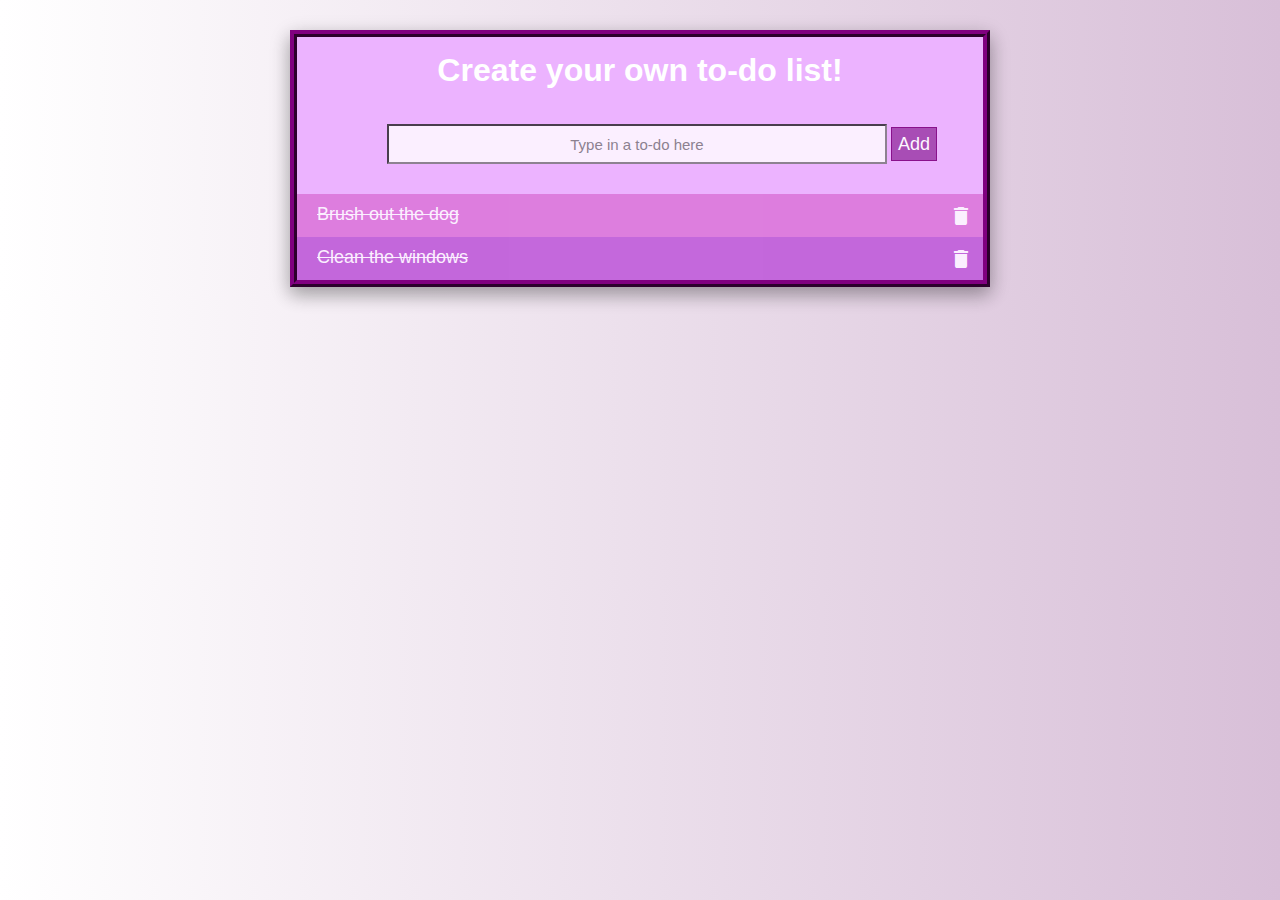
==== index.html @ 9a6eef71 "Rechanged the name of my to-do list file" ====
<!DOCTYPE html>

<head>
  <meta charset="utf-8"/>
  <title>Maggie's to-do list!</title>
  <link rel="stylesheet" href="to-do.css">
  <link rel="stylesheet" href="https://fonts.googleapis.com/icon?family=Material+Icons">

</head>

<body>

<div id = "list">
  <h1>Create your own to-do list!</h1>

  <input type = "text" placeholder = "Type in a to-do here">
  <span onclick="newElements()" class="addBtn">Add</span>


  <ul id = "myTodos">
    <li><i class="material-icons">delete</i>Brush out the dog</li>
    <li><i class="material-icons">delete</i>Clean the windows</li>
      </ul>



 <script src="to-do.js"></script>

</body>
---- to-do.css ----
body {
background-image: linear-gradient(-90deg, #D8BFD8, white);
min-height:100%;
width: 700px;
   margin-left: auto;
   margin-right: auto;
   margin-top: 30px;
}

div{
  background: #ecb3ff;
  border-style: ridge;
  border-width: 7px;
  border-color: purple;
  box-shadow: 0 8px 16px 0 rgba(0,0,0,0.2), 0 6px 20px 0 rgba(0,0,0,0.19);
}

h1 {
  color: white;
  text-align: center;
  padding:15px 20px;
  margin: 0;
  font-family: "Century Gothic", CenturyGothic, Geneva, AppleGothic, sans-serif;
}

input{
    background: white;
    color: black;
    text-align: center;
    width: 100%;
    box-sizing: border-box;
    height:40px ;
    font-size: 15px;
    font-weight: 3px;
    margin-top: 20px;
    margin-bottom: 30px;
    width: 500px;
    padding: center;
    margin-left: 90px;
    font-family: "Century Gothic", CenturyGothic, Geneva, AppleGothic, sans-serif;
    opacity: 0.8;
}

ul{
  color: white;
  margin: 0;
  padding: 0;
}

ul li:nth-child(odd) {
  background: #DA70D6;
}

ul li:hover {
  background: #696969;
}

ul li {
   padding: 10px 10px 12px 20px;
   background: #BA55D3;
   font-size: 18px;
   transition: 0.2s;
   cursor: pointer;
   position: relative;
   list-style-type: none;
   text-decoration: line-through;
   font-family: "Century Gothic", CenturyGothic, Geneva, AppleGothic, sans-serif;
   opacity: 0.8;
}

.material-icons {
  position: absolute;
  right: 0;
  top: 0;
  padding: 10px 10px 12px 20px;
}

.material-icons:hover {
    background: red;
    opacity: 0.5;
}

.addBtn {
  color: white;
  font-size: 18px;
  cursor: pointer;
  font-family: "Century Gothic", CenturyGothic, Geneva, AppleGothic, sans-serif;
  text-align: center;
  background: #A142AD;
  padding: 6px;
  width: 20%;
  opacity: 0.9;
  border: 1px solid purple;
}

.addBtn:hover {
  background: #696969;
}
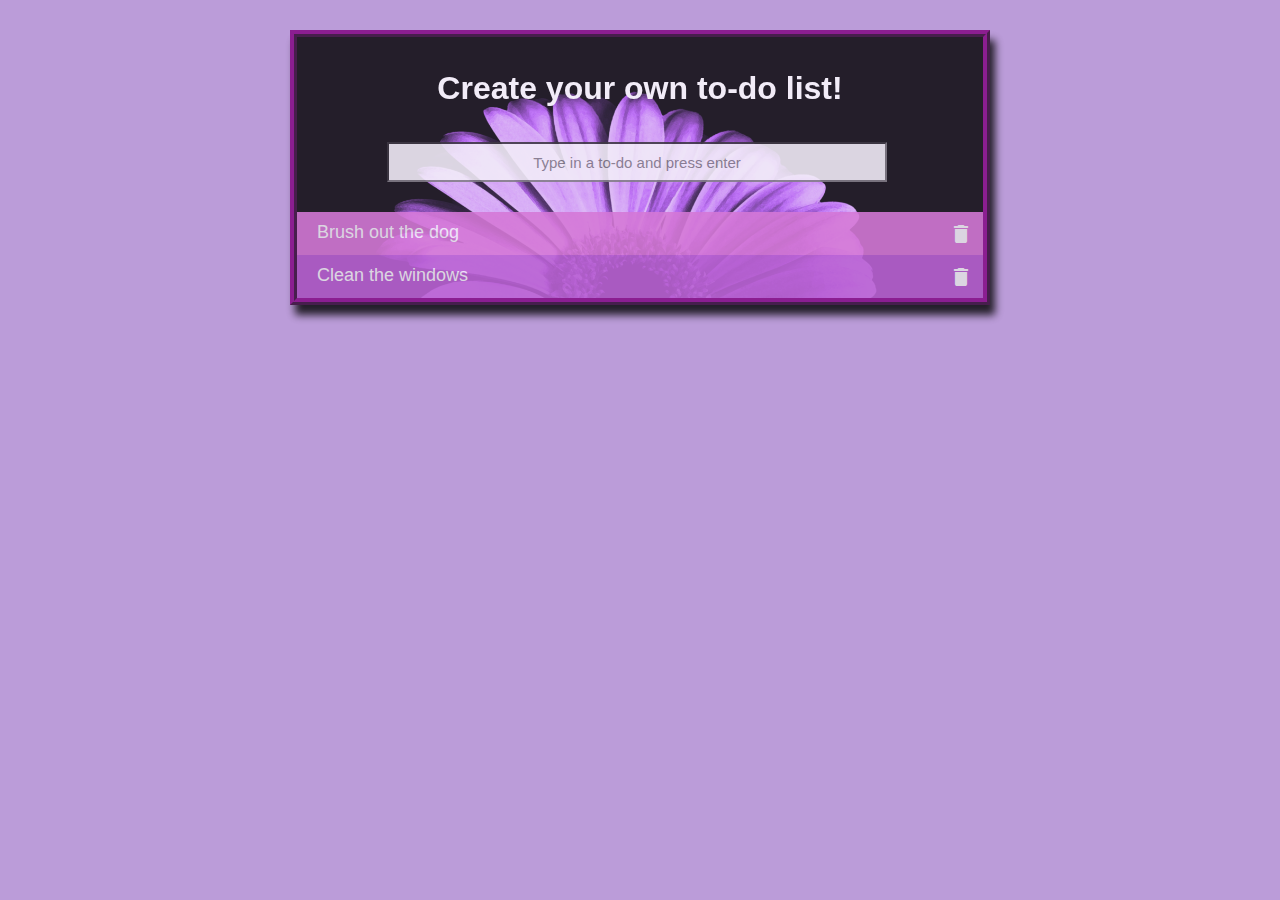
==== commit 5b2e9bfd: "adding css styling" ====
--- a/index.html
+++ b/index.html
@@ -1,28 +1,24 @@
 <!DOCTYPE html>
-
+<html lang="en">
 <head>
   <meta charset="utf-8"/>
   <title>Maggie's to-do list!</title>
   <link rel="stylesheet" href="to-do.css">
   <link rel="stylesheet" href="https://fonts.googleapis.com/icon?family=Material+Icons">
-
 </head>
 
 <body>
 
-<div id = "list">
+<div id = "list" class="scrollable">>
   <h1>Create your own to-do list!</h1>
 
-  <input type = "text" placeholder = "Type in a to-do here">
-  <span onclick="newElements()" class="addBtn">Add</span>
-
+  <input type = "text" id="newInput" placeholder = "Type in a to-do and press enter">
 
   <ul id = "myTodos">
-    <li><i class="material-icons">delete</i>Brush out the dog</li>
-    <li><i class="material-icons">delete</i>Clean the windows</li>
+    <li><span><i id = "trash" class="material-icons">delete</i>Brush out the dog</span></li>
+    <li><span><i id = "trash" class="material-icons">delete</i>Clean the windows</span></li>
       </ul>
-
-
+    </div>
 
  <script src="to-do.js"></script>
 
--- a/to-do.css
+++ b/to-do.css
@@ -1,10 +1,11 @@
 body {
-background-image: linear-gradient(-90deg, #D8BFD8, white);
 min-height:100%;
 width: 700px;
    margin-left: auto;
    margin-right: auto;
    margin-top: 30px;
+   opacity: .90;
+   background-color: #BB9CD9;
 }
 
 div{
@@ -12,7 +13,10 @@
   border-style: ridge;
   border-width: 7px;
   border-color: purple;
-  box-shadow: 0 8px 16px 0 rgba(0,0,0,0.2), 0 6px 20px 0 rgba(0,0,0,0.19);
+  background-image: url("purple flower.jpg");
+  background-size: cover;
+  opacity: 0.90;
+  box-shadow: 5px 10px 8px black;
 }
 
 h1 {
@@ -38,7 +42,7 @@
     padding: center;
     margin-left: 90px;
     font-family: "Century Gothic", CenturyGothic, Geneva, AppleGothic, sans-serif;
-    opacity: 0.8;
+    opacity: 0.89;
 }
 
 ul{
@@ -63,9 +67,8 @@
    cursor: pointer;
    position: relative;
    list-style-type: none;
-   text-decoration: line-through;
    font-family: "Century Gothic", CenturyGothic, Geneva, AppleGothic, sans-serif;
-   opacity: 0.8;
+   opacity: 0.89;
 }
 
 .material-icons {
@@ -80,19 +83,7 @@
     opacity: 0.5;
 }
 
-.addBtn {
-  color: white;
-  font-size: 18px;
-  cursor: pointer;
-  font-family: "Century Gothic", CenturyGothic, Geneva, AppleGothic, sans-serif;
-  text-align: center;
-  background: #A142AD;
-  padding: 6px;
-  width: 20%;
-  opacity: 0.9;
-  border: 1px solid purple;
+.scrollable {
+  max-height: 350px;
+  overflow-y: scroll;
 }
-
-.addBtn:hover {
-  background: #696969;
-}
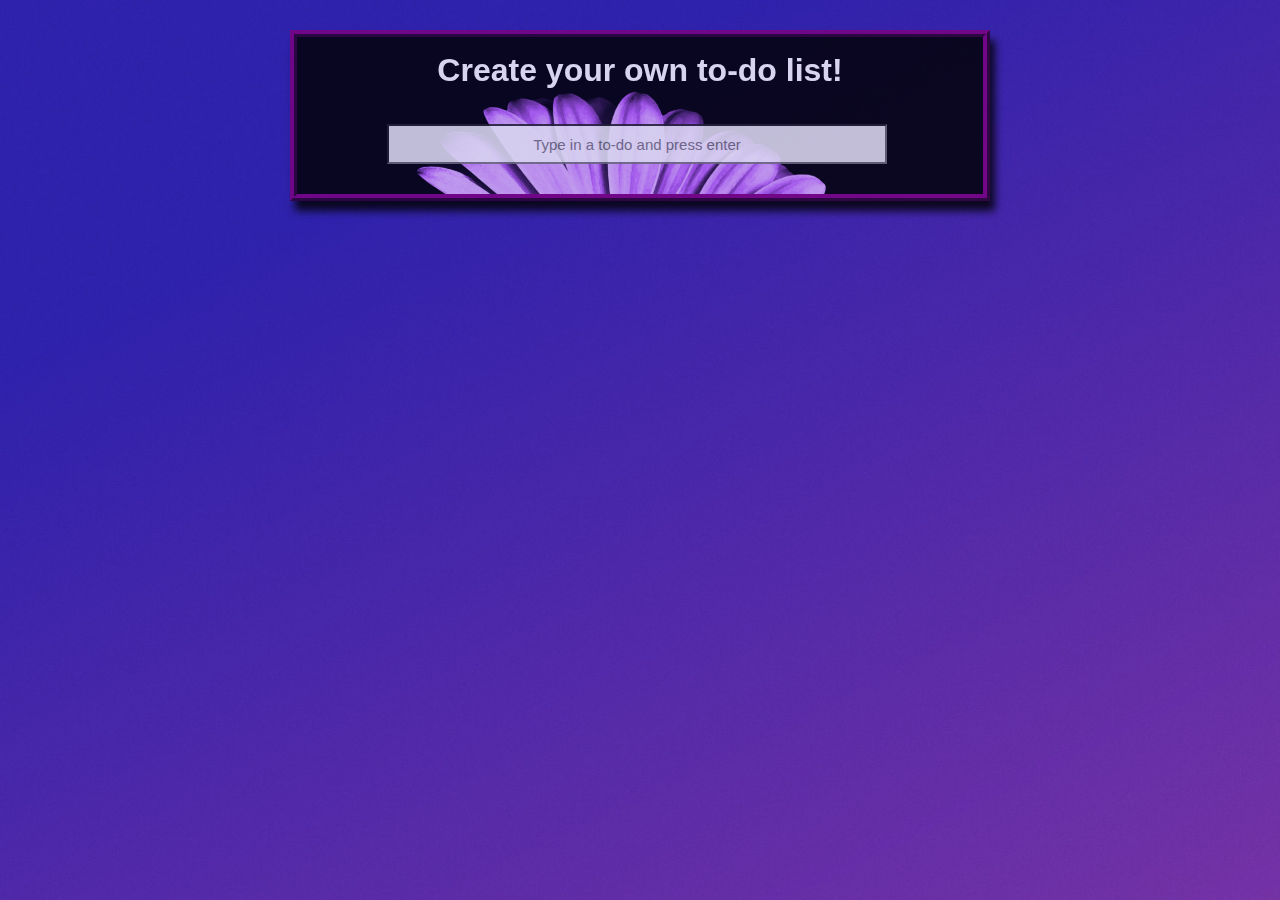
==== commit c5a91cb5: "changed css styling" ====
--- a/index.html
+++ b/index.html
@@ -9,14 +9,12 @@
 
 <body>
 
-<div id = "list" class="scrollable">>
+<div id = "list" class="scrollable">
   <h1>Create your own to-do list!</h1>
 
   <input type = "text" id="newInput" placeholder = "Type in a to-do and press enter">
 
   <ul id = "myTodos">
-    <li><span><i id = "trash" class="material-icons">delete</i>Brush out the dog</span></li>
-    <li><span><i id = "trash" class="material-icons">delete</i>Clean the windows</span></li>
       </ul>
     </div>
 
--- a/to-do.css
+++ b/to-do.css
@@ -6,6 +6,8 @@
    margin-top: 30px;
    opacity: .90;
    background-color: #BB9CD9;
+   background-image: url("purple.jpg");
+   background-size: cover;
 }
 
 div{
@@ -84,6 +86,6 @@
 }
 
 .scrollable {
-  max-height: 350px;
-  overflow-y: scroll;
+  max-height: 430px;
+  overflow-y: auto;
 }
